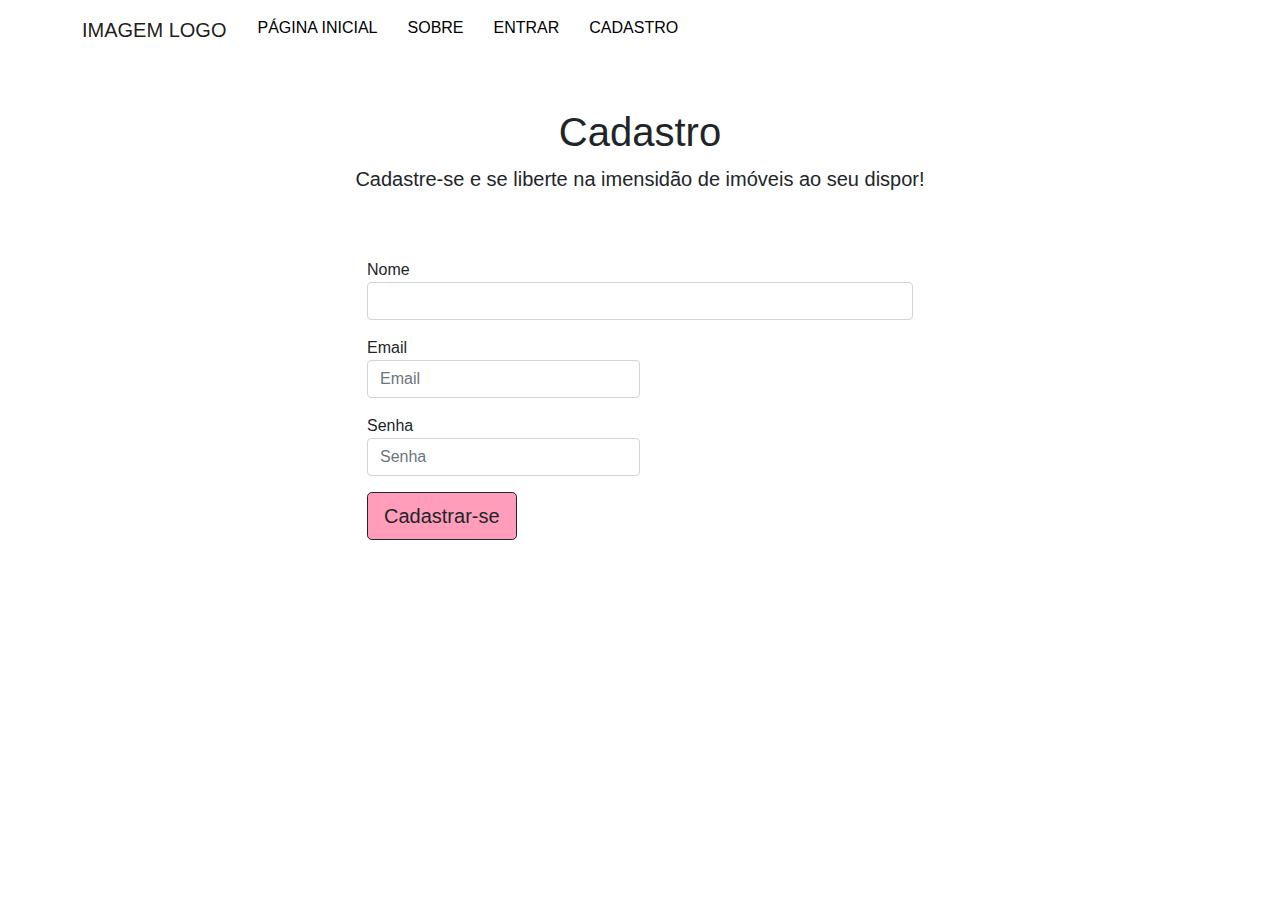
==== cadastro.html @ f75dec60 "Segundo commit" ====
<!doctype html>
<html lang="en">
  <head>

    <meta charset="utf-8">
    <meta name="viewport" content="width=device-width, initial-scale=1">

    <!-- importação CSS -->
    <link rel="stylesheet" href="css/main.css">

    <title>Imobiliária_projeto</title>
  </head>
  <body>

    <!--HEADER-->
        <div id="header">
            <div class="container center">
            <nav class="navbar navbar-expand-lg navbar-light">
                <a class="navbar-brand" href="#">IMAGEM LOGO</a>
                <button class="navbar-toggler" type="button" data-bs-toggle="collapse" data-bs-target="#navbarNav" aria-controls="navbarNav" aria-expanded="false" aria-label="Toggle navigation">
                    <span class="navbar-toggler-icon"></span>
                </button>
                <div class="collapse navbar-collapse" id="navbarNav">
                    <ul class="navbar-nav">
                    <li class="nav-item">
                        <a class="nav-link active" aria-current="page" href="index.html">Página Inicial</a>
                    </li>
                    <li class="nav-item">
                        <a class="nav-link" href="#">Sobre</a>
                    </li>
                    <li class="nav-item">
                        <a class="nav-link" href="#">Entrar</a>
                    </li>
                    <li class="nav-item">
                        <a class="nav-link">Cadastro</a>
                    </li>
                    </ul>
                </div>
            </nav>
        </div>
    </div>
    
      <!--//HEADER-->

      <!--MAIN-->

      <main role="main" class="text-center">
          <section class="jumbotrom text-center">
              <div class="py-5 text-center">
                  <h1 class="jumbotron-heading">Cadastro</h1>
                  <p class="lead">Cadastre-se e se liberte na imensidão de imóveis ao seu dispor!</p>
              </div>
          </section>
      </main>

      <!--//MAIN-->

      <!--CADASTRO-->
      <div class="container">
		<div class="row">
			<div class="form-group col-6 mx-auto">
				<form class="needs-validation">
					<div class="mb-3">
						<label for="nome">Nome</label>
						<input type="text" class="form-control" id="nome" placeholder value required>
					</div>

						<div class="form-row">
						    <div class="form-group col-md-6 mb-3">
						      <label for="inputEmail4">Email</label>
						      <input type="email" class="form-control" id="inputEmail4" placeholder="Email" required>
						    </div>

						    <div class="form-group col-md-6 mb-3">
						      <label for="inputPassword4">Senha</label>
						      <input type="password" class="form-control" id="inputPassword4" placeholder="Senha" required>
						    </div>
						  </div>

                        <div id="botao">
						<button class="btn btn-outline-dark my-sm-0 my-2 btn-lg btn-block" type="submit" value="Cadastrar">Cadastrar-se</button>
                        </div>
				</form>
			</div>
		</div>
      </div>
      <!--//CADASTRO-->
    <!--importação js-->
    <script src="https://cdn.jsdelivr.net/npm/@popperjs/core@2.9.3/dist/umd/popper.min.js" integrity="sha384-W8fXfP3gkOKtndU4JGtKDvXbO53Wy8SZCQHczT5FMiiqmQfUpWbYdTil/SxwZgAN" crossorigin="anonymous"></script>
    <script src="js/bootstrap.min.js"></script>

  </body>
</html>
---- css/main.css ----
@import url(./bootstrap.min.css);
@import url(./config.css);
@import url(./global.css);
@import url(./custom.css);
@import url(./responsive.css);
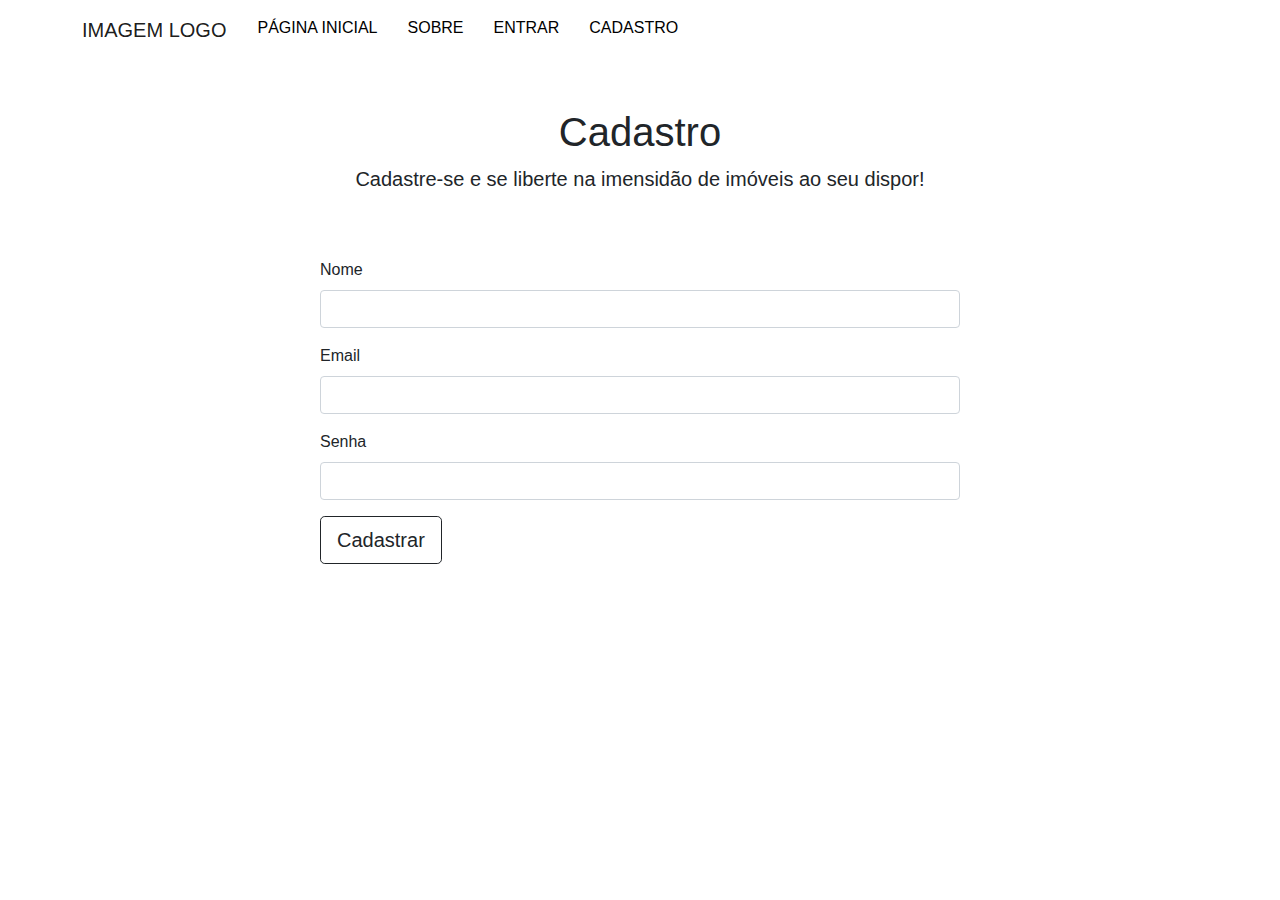
==== commit 21edbff5: "Terceiro commit" ====
--- a/cadastro.html
+++ b/cadastro.html
@@ -1,6 +1,7 @@
 <!doctype html>
 <html lang="en">
-  <head>
+
+<head>
 
     <meta charset="utf-8">
     <meta name="viewport" content="width=device-width, initial-scale=1">
@@ -9,85 +10,84 @@
     <link rel="stylesheet" href="css/main.css">
 
     <title>Imobiliária_projeto</title>
-  </head>
-  <body>
+</head>
+
+<body>
 
     <!--HEADER-->
-        <div id="header">
-            <div class="container center">
+    <div id="header">
+        <div class="container center">
             <nav class="navbar navbar-expand-lg navbar-light">
                 <a class="navbar-brand" href="#">IMAGEM LOGO</a>
-                <button class="navbar-toggler" type="button" data-bs-toggle="collapse" data-bs-target="#navbarNav" aria-controls="navbarNav" aria-expanded="false" aria-label="Toggle navigation">
+                <button class="navbar-toggler" type="button" data-bs-toggle="collapse" data-bs-target="#navbarNav"
+                    aria-controls="navbarNav" aria-expanded="false" aria-label="Toggle navigation">
                     <span class="navbar-toggler-icon"></span>
                 </button>
                 <div class="collapse navbar-collapse" id="navbarNav">
                     <ul class="navbar-nav">
-                    <li class="nav-item">
-                        <a class="nav-link active" aria-current="page" href="index.html">Página Inicial</a>
-                    </li>
-                    <li class="nav-item">
-                        <a class="nav-link" href="#">Sobre</a>
-                    </li>
-                    <li class="nav-item">
-                        <a class="nav-link" href="#">Entrar</a>
-                    </li>
-                    <li class="nav-item">
-                        <a class="nav-link">Cadastro</a>
-                    </li>
+                        <li class="nav-item">
+                            <a class="nav-link active" aria-current="page" href="index.html">Página Inicial</a>
+                        </li>
+                        <li class="nav-item">
+                            <a class="nav-link" href="#">Sobre</a>
+                        </li>
+                        <li class="nav-item">
+                            <a class="nav-link" href="#">Entrar</a>
+                        </li>
+                        <li class="nav-item">
+                            <a class="nav-link">Cadastro</a>
+                        </li>
                     </ul>
                 </div>
             </nav>
         </div>
     </div>
-    
-      <!--//HEADER-->
 
-      <!--MAIN-->
+    <!--//HEADER-->
 
-      <main role="main" class="text-center">
-          <section class="jumbotrom text-center">
-              <div class="py-5 text-center">
-                  <h1 class="jumbotron-heading">Cadastro</h1>
-                  <p class="lead">Cadastre-se e se liberte na imensidão de imóveis ao seu dispor!</p>
-              </div>
-          </section>
-      </main>
+    <!--MAIN-->
 
-      <!--//MAIN-->
+    <main role="main" class="text-center">
+        <section class="jumbotrom text-center">
+            <div class="py-5 text-center">
+                <h1 class="jumbotron-heading">Cadastro</h1>
+                <p class="lead">Cadastre-se e se liberte na imensidão de imóveis ao seu dispor!</p>
+            </div>
+        </section>
+    </main>
 
-      <!--CADASTRO-->
-      <div class="container">
-		<div class="row">
-			<div class="form-group col-6 mx-auto">
-				<form class="needs-validation">
-					<div class="mb-3">
-						<label for="nome">Nome</label>
-						<input type="text" class="form-control" id="nome" placeholder value required>
-					</div>
+    <!--//MAIN-->
 
-						<div class="form-row">
-						    <div class="form-group col-md-6 mb-3">
-						      <label for="inputEmail4">Email</label>
-						      <input type="email" class="form-control" id="inputEmail4" placeholder="Email" required>
-						    </div>
+    <!--CADASTRO-->
+    <form class="needs-validation">
+        <div class="form-group col-6 mx-auto">
+            <div class="mb-3">
+                <label for="nome" class="form-label">Nome</label>
+                <input type="text" class="form-control" id="nome" aria-describedby="nome"
+                    placeholder value required>
+            </div>
+            <div class="mb-3">
+                <label for="email" class="form-label">Email</label>
+                <input type="email" class="form-control" id="email" aria-describedby="email"
+                    placeholder value required>
+            </div>
+            <div class="mb-3">
+                <label for="senha" class="form-label">Senha</label>
+                <input type="password" class="form-control" id="senha" placeholder value required>
+            </div>
+            <button class="btn btn-outline-dark my-sm-0 my-2 btn-lg btn-block" type="submit" formaction="#"
+                value="Cadastrar">Cadastrar</button>
 
-						    <div class="form-group col-md-6 mb-3">
-						      <label for="inputPassword4">Senha</label>
-						      <input type="password" class="form-control" id="inputPassword4" placeholder="Senha" required>
-						    </div>
-						  </div>
+        </div>
 
-                        <div id="botao">
-						<button class="btn btn-outline-dark my-sm-0 my-2 btn-lg btn-block" type="submit" value="Cadastrar">Cadastrar-se</button>
-                        </div>
-				</form>
-			</div>
-		</div>
-      </div>
-      <!--//CADASTRO-->
+    </form>
+    <!--//CADASTRO-->
     <!--importação js-->
-    <script src="https://cdn.jsdelivr.net/npm/@popperjs/core@2.9.3/dist/umd/popper.min.js" integrity="sha384-W8fXfP3gkOKtndU4JGtKDvXbO53Wy8SZCQHczT5FMiiqmQfUpWbYdTil/SxwZgAN" crossorigin="anonymous"></script>
+    <script src="https://cdn.jsdelivr.net/npm/@popperjs/core@2.9.3/dist/umd/popper.min.js"
+        integrity="sha384-W8fXfP3gkOKtndU4JGtKDvXbO53Wy8SZCQHczT5FMiiqmQfUpWbYdTil/SxwZgAN"
+        crossorigin="anonymous"></script>
     <script src="js/bootstrap.min.js"></script>
 
-  </body>
+</body>
+
 </html>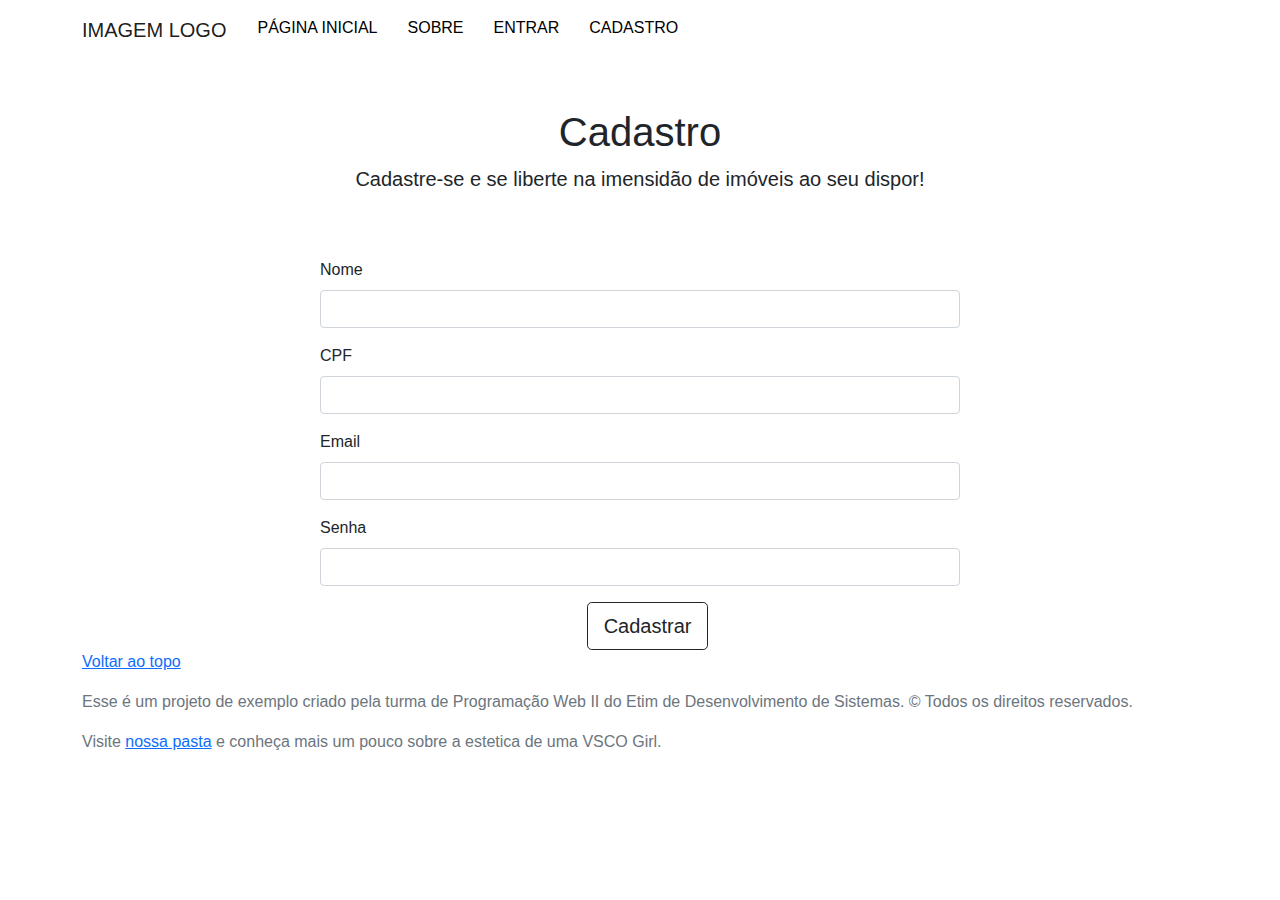
==== commit 889f1a12: "Quarto commit" ====
--- a/cadastro.html
+++ b/cadastro.html
@@ -67,6 +67,11 @@
                     placeholder value required>
             </div>
             <div class="mb-3">
+                <label for="cpf" class="form-label">CPF</label>
+                <input type="text" class="form-control" id="cpf" aria-describedby="cpf"
+                    placeholder value required>
+            </div>
+            <div class="mb-3">
                 <label for="email" class="form-label">Email</label>
                 <input type="email" class="form-control" id="email" aria-describedby="email"
                     placeholder value required>
@@ -75,12 +80,29 @@
                 <label for="senha" class="form-label">Senha</label>
                 <input type="password" class="form-control" id="senha" placeholder value required>
             </div>
-            <button class="btn btn-outline-dark my-sm-0 my-2 btn-lg btn-block" type="submit" formaction="#"
+            <div class="d-grid gap-2 col-2 mx-auto">
+                <button class="btn btn-outline-dark btn-lg btn-block" type="submit" formaction="#"
                 value="Cadastrar">Cadastrar</button>
+            </div>
+            
 
         </div>
 
     </form>
+
+    <footer class="text-muted">
+		<div class="container">
+			<p class="float-right">
+				<a href="#">Voltar ao topo</a>
+			</p>
+			<p>
+				Esse é um projeto de exemplo  criado pela turma de Programação Web II do Etim de Desenvolvimento de Sistemas. &copy; Todos os direitos reservados.
+			</p>
+			<p>
+				Visite <a href="https://br.pinterest.com/eucarolsoaress/vsco-girl/" target="_blank">nossa pasta</a> e conheça mais um pouco sobre a estetica de uma VSCO Girl.
+			</p>
+		</div>
+	</footer>
     <!--//CADASTRO-->
     <!--importação js-->
     <script src="https://cdn.jsdelivr.net/npm/@popperjs/core@2.9.3/dist/umd/popper.min.js"
